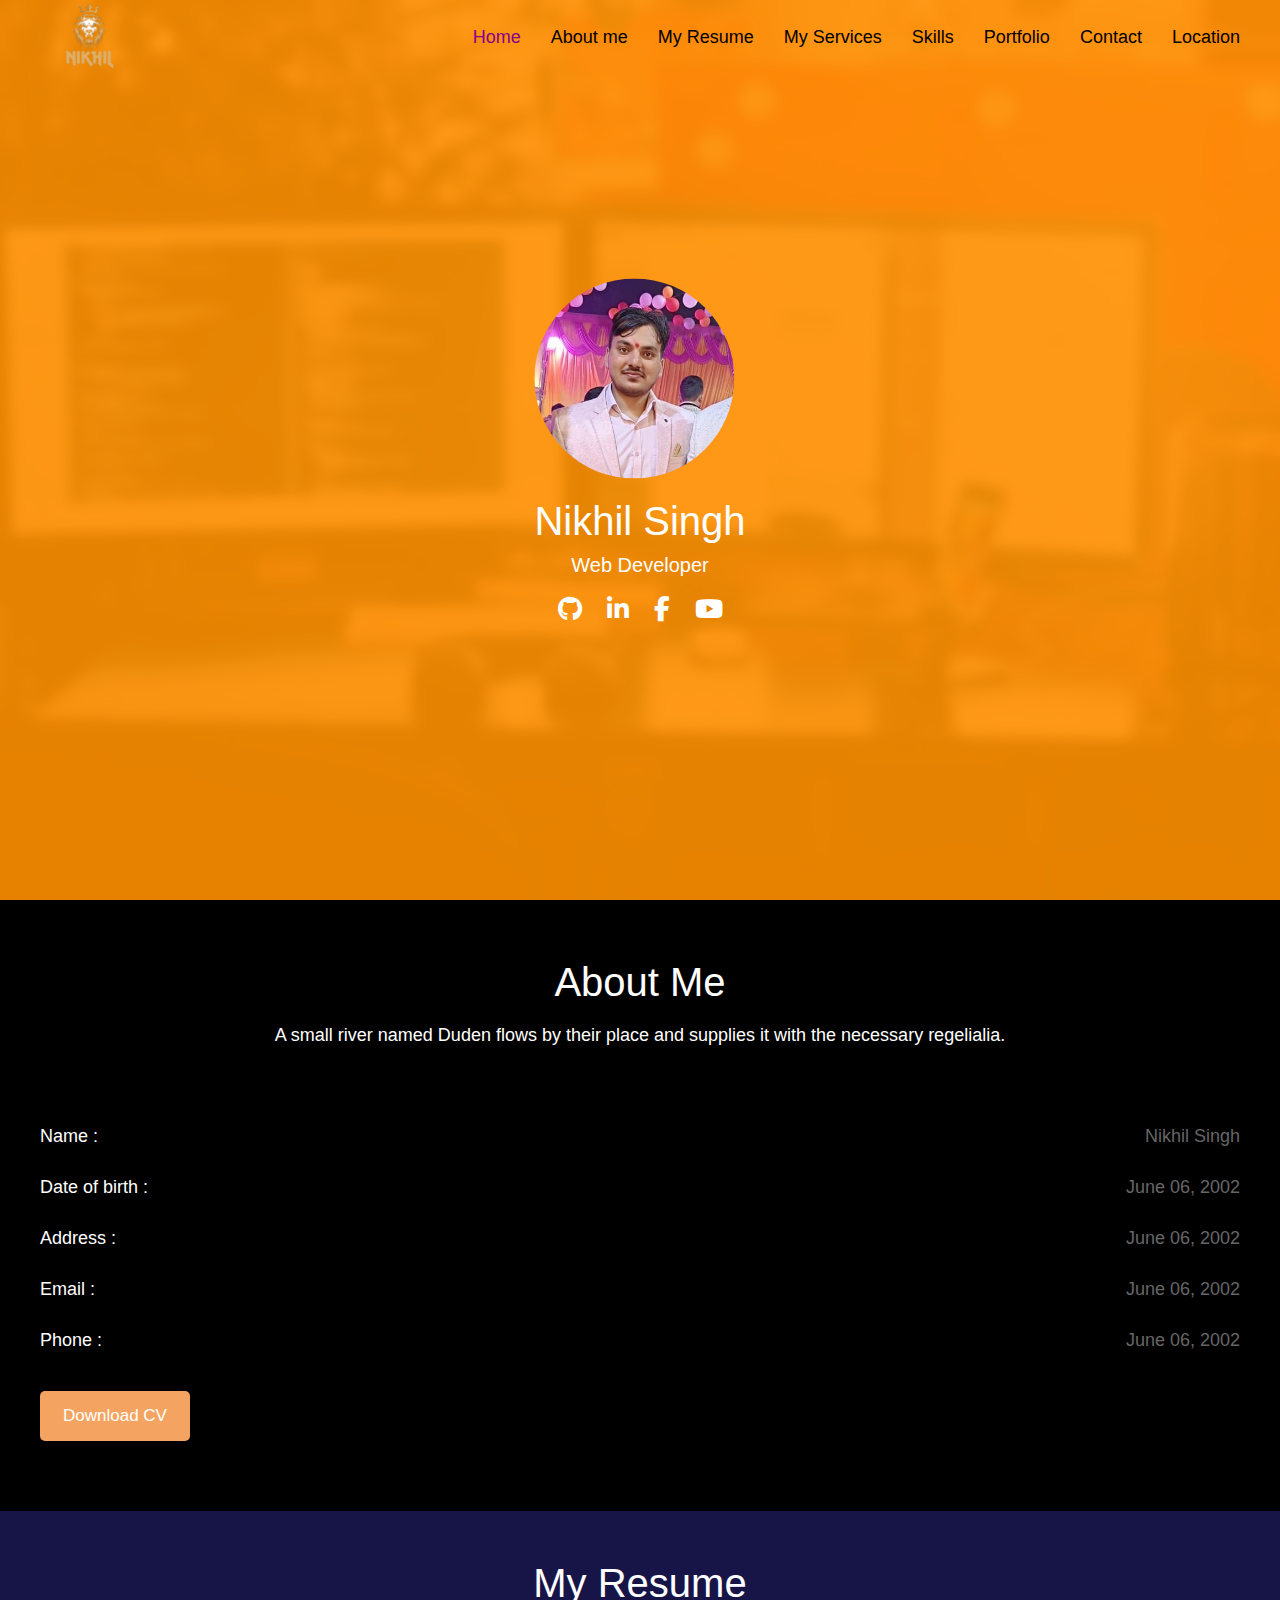
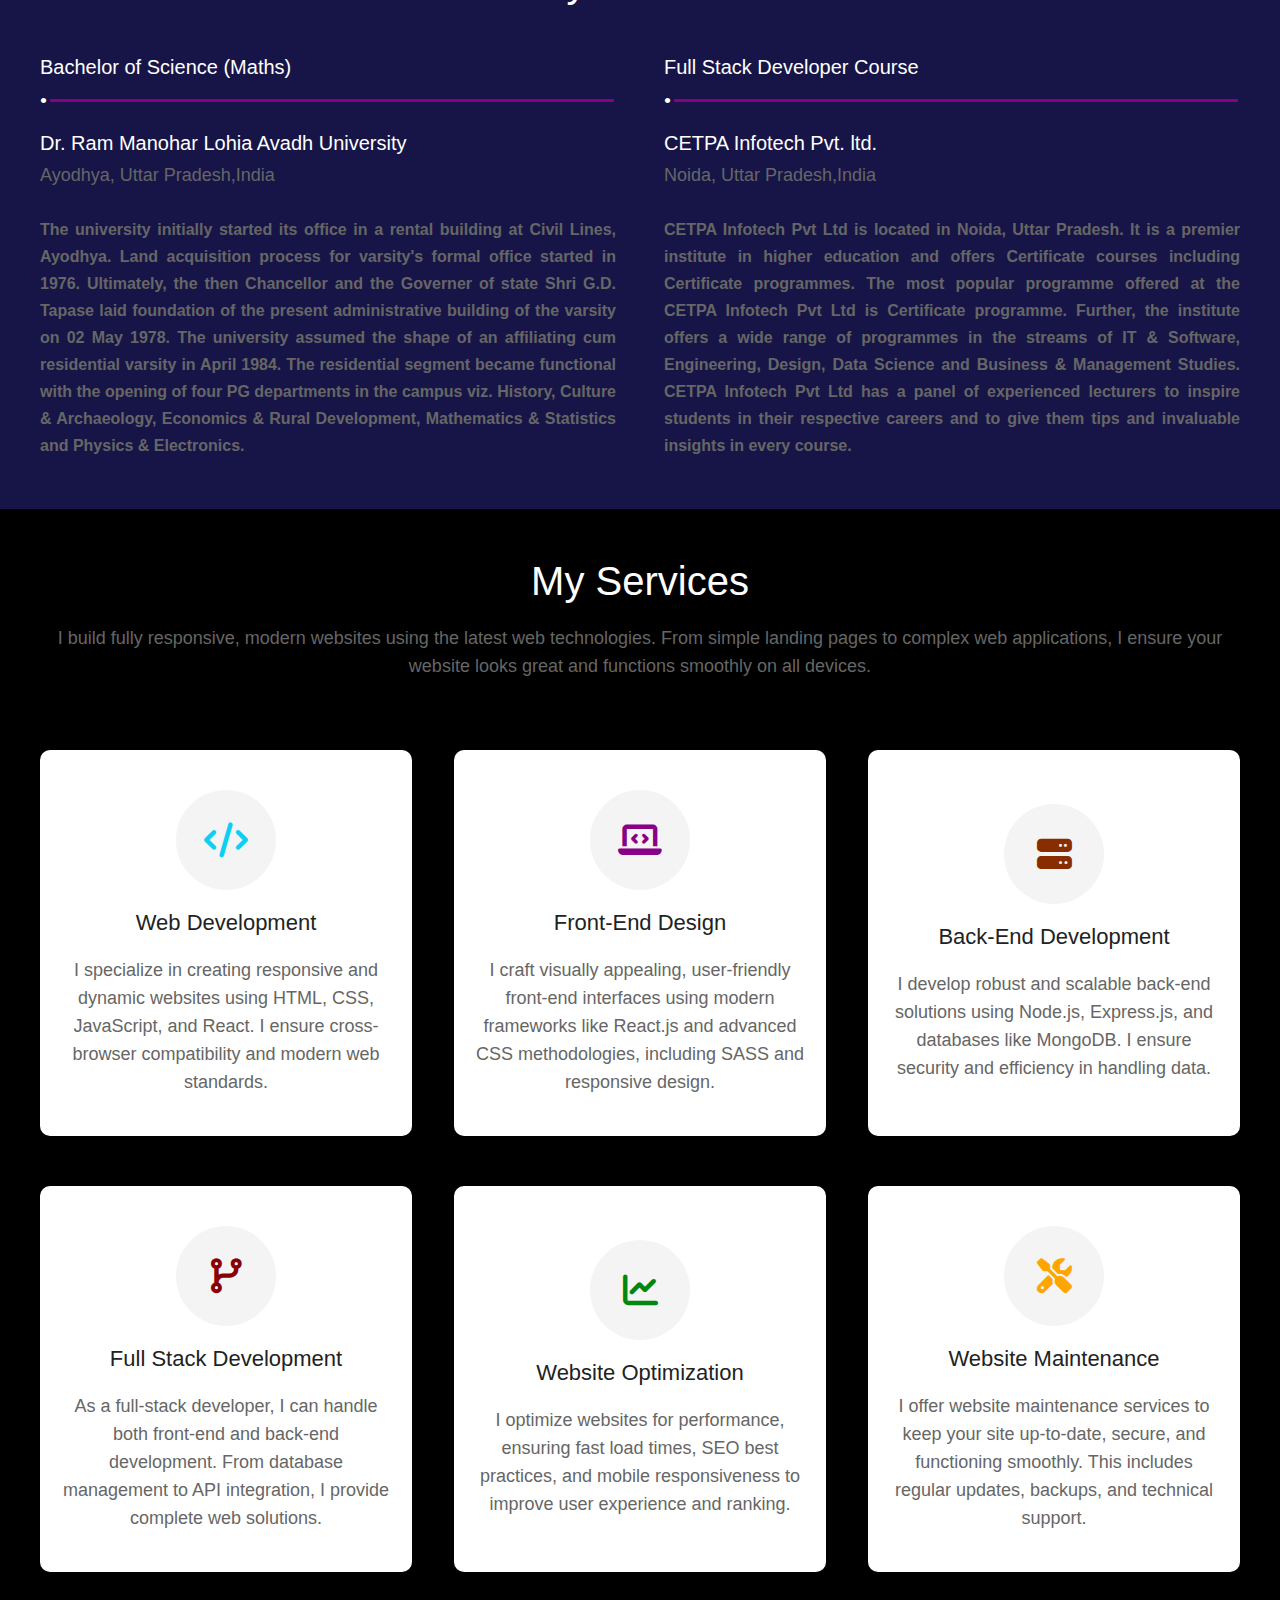
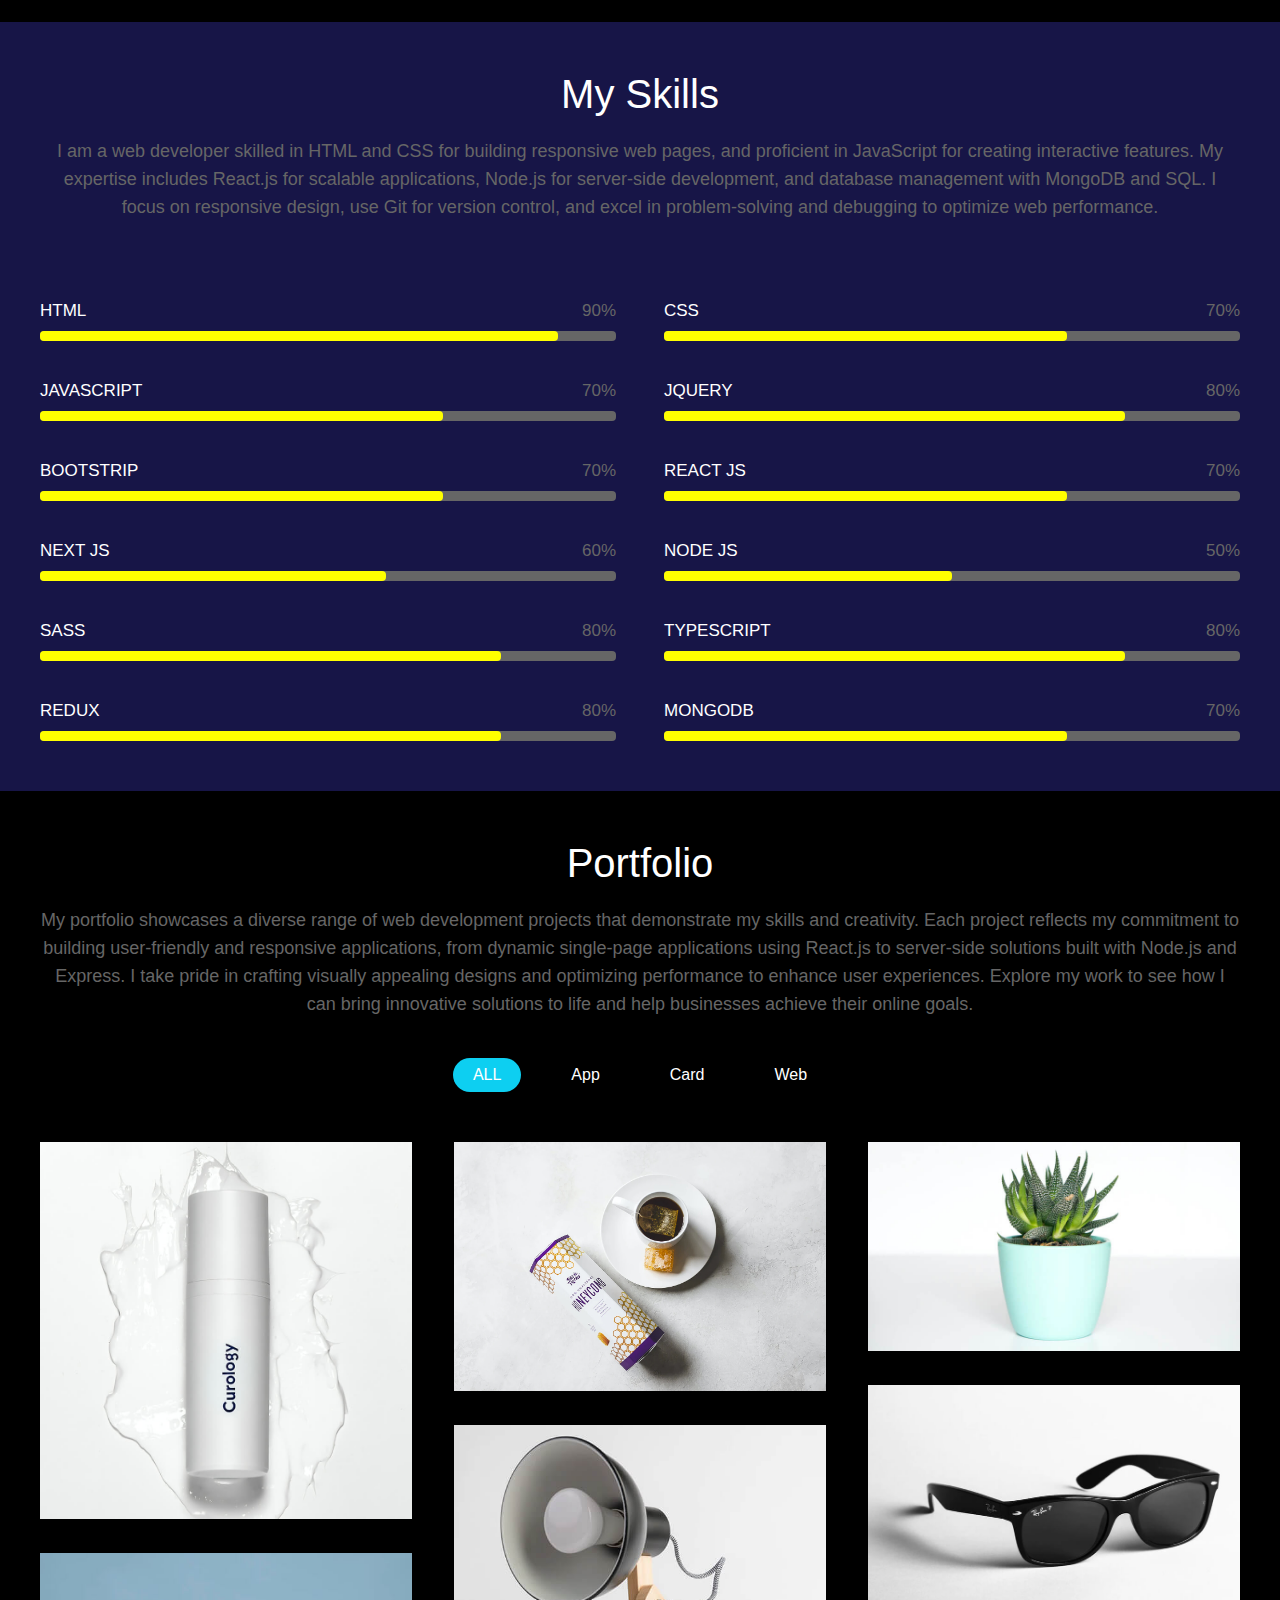
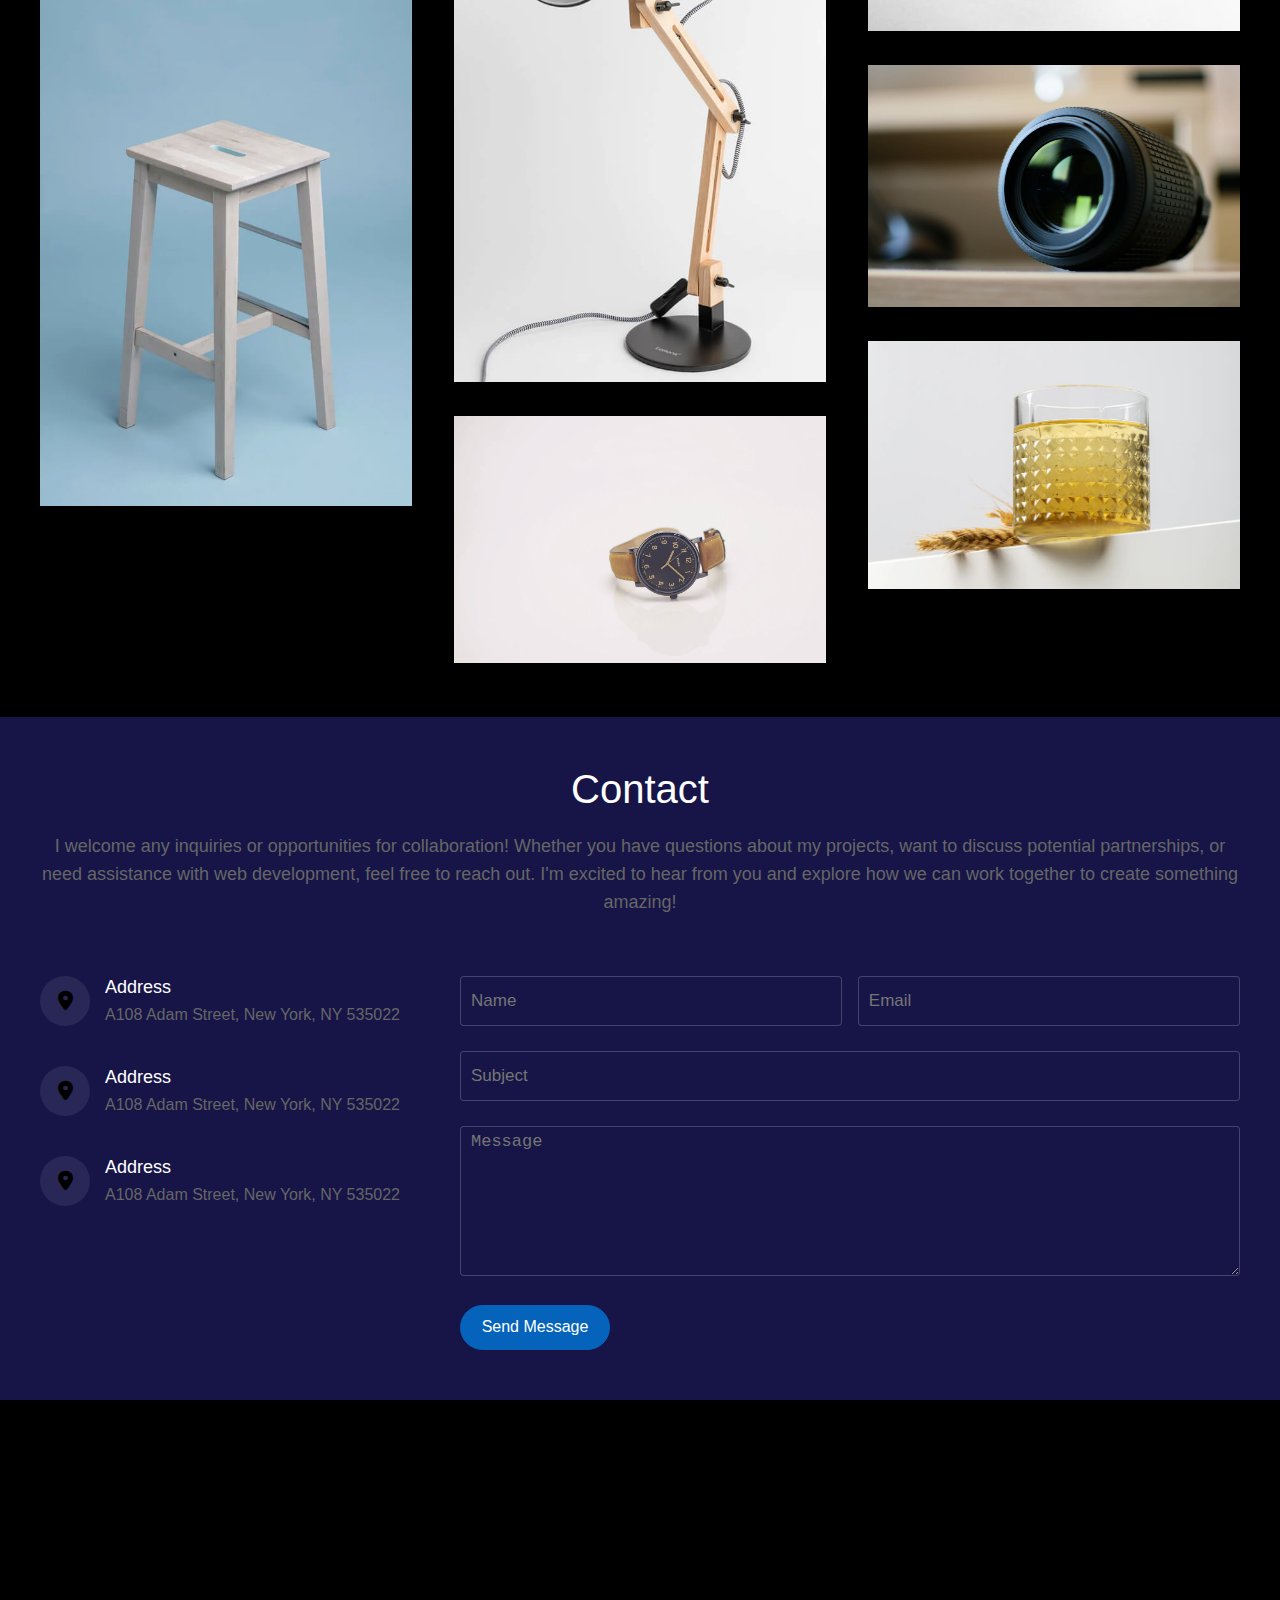
==== index.html @ b700ca1a "update" ====
<!DOCTYPE html>
<html lang="en">
  <head>
    <meta charset="UTF-8" />
    <meta name="viewport" content="width=device-width, initial-scale=1.0" />
    <title>Document</title>
    <link href="css/style.css" rel="stylesheet" />
    <link
      href="https://cdnjs.cloudflare.com/ajax/libs/font-awesome/6.6.0/css/all.min.css"
      rel="stylesheet"
    />
    <script src="https://cdnjs.cloudflare.com/ajax/libs/jquery/3.7.1/jquery.min.js"></script>
    <script src="js/index.js"></script>
  </head>
  <body>
    <div class="header" id="Home">
      <div class="overlay"></div>
      <div class="wrapper">
        <div class="logo">
          <img src="img/nikhil-logo-removebg-preview.png" alt="Logo" />
        </div>
        <div class="navbar">
          <ul>
            <li><a href="#Home">Home</a></li>
            <li><a href="#About me">About me</a></li>
            <li><a href="#My Resume">My Resume</a></li>
            <li><a href="#My Services">My Services</a></li>
            <li><a href="#Skills">Skills</a></li>
            <li><a href="#Portfolio">Portfolio</a></li>
            <li><a href="#Contact">Contact</a></li>
            <li><a href="#Location">Location</a></li>
          </ul>
        </div>
      </div>
      <div class="sidebar" id="sidebar">
        <span>
          <img src="img/nikhil-logo-removebg-preview.png" alt="Image Logo" />
        </span>
        <ul>
          <li><a href="#Home">Home</a></li>
          <li><a href="#About me">About me</a></li>
          <li><a href="#My Resume">My Resume</a></li>
          <li><a href="#My Services">My Services</a></li>
          <li><a href="#Skills">Skills</a></li>
          <li><a href="#Portfolio">Portfolio</a></li>
          <li><a href="#Contact">Contact</a></li>
          <li><a href="#Location">Location</a></li>
        </ul>
      </div>
      <div class="sideOpen" onclick="handleSide()" id="sideOpen">
        <span></span>
        <span></span>
        <span></span>
      </div>
      <div class="sideClose" id="sideClose" onclick="handleSideClose()">X</div>
      <div class="profile">
        <span>
          <img src="img/nikhil image.jpg" alt="Profile Image" />
        </span>
        <div class="profile-text">
          <h2>Nikhil Singh</h2>
          <h3>Web Developer</h3>
          <div class="profile-icon">
            <a href="https://github.com/">
              <i class="fa-brands fa-github"></i
            ></a>
            <a
              href="https://www.linkedin.com/feed/?trk=seo-authwall-base_sign-in-submit"
            >
              <i class="fa-brands fa-linkedin-in"></i
            ></a>
            <a href="https://www.facebook.com/"
              ><i class="fa-brands fa-facebook-f"></i
            ></a>
            <a href="https://www.youtube.com/"
              ><i class="fa-brands fa-youtube"></i
            ></a>
          </div>
        </div>
      </div>
    </div>
    <div class="About" id="About me">
      <div class="aboutHeader">
        <h2>About Me</h2>
        <p>
          A small river named Duden flows by their place and supplies it with
          the necessary regelialia.
        </p>
      </div>
      <div class="aboutDetail">
        <div class="data">
          <h2>Name :</h2>
          <h3>Nikhil Singh</h3>
        </div>
        <div class="data">
          <h2>Date of birth :</h2>
          <h3>June 06, 2002</h3>
        </div>
        <div class="data">
          <h2>Address :</h2>
          <h3>June 06, 2002</h3>
        </div>
        <div class="data">
          <h2>Email :</h2>
          <h3>June 06, 2002</h3>
        </div>
        <div class="data">
          <h2>Phone :</h2>
          <h3>June 06, 2002</h3>
        </div>
        <div class="button">
          <a
            href="file:///C:/Users/Dell/Downloads/Nikhil-singh.docx.pdf"
            target="_blank"
            >Download CV</a
          >
        </div>
      </div>
    </div>
    <div class="resume" id="My Resume">
      <div class="wrapper">
        <div class="resume-header">
          <h2>My Resume</h2>
        </div>
        <div class="resume-detail">
          <div class="data">
            <h2>Bachelor of Science (Maths)</h2>
            <i></i>
            <h3>Dr. Ram Manohar Lohia Avadh University</h3>
            <h4>Ayodhya, Uttar Pradesh,India</h4>
            <p>
              The university initially started its office in a rental building
              at Civil Lines, Ayodhya. Land acquisition process for varsity's
              formal office started in 1976. Ultimately, the then Chancellor and
              the Governer of state Shri G.D. Tapase laid foundation of the
              present administrative building of the varsity on 02 May 1978. The
              university assumed the shape of an affiliating cum residential
              varsity in April 1984. The residential segment became functional
              with the opening of four PG departments in the campus viz.
              History, Culture & Archaeology, Economics & Rural Development,
              Mathematics & Statistics and Physics & Electronics.
            </p>
          </div>
          <div class="data">
            <h2>Full Stack Developer Course</h2>
            <i></i>
            <h3>CETPA Infotech Pvt. ltd.</h3>
            <h4>Noida, Uttar Pradesh,India</h4>
            <p>
              CETPA Infotech Pvt Ltd is located in Noida, Uttar Pradesh. It is a
              premier institute in higher education and offers Certificate
              courses including Certificate programmes. The most popular
              programme offered at the CETPA Infotech Pvt Ltd is Certificate
              programme. Further, the institute offers a wide range of
              programmes in the streams of IT & Software, Engineering, Design,
              Data Science and Business & Management Studies. CETPA Infotech Pvt
              Ltd has a panel of experienced lecturers to inspire students in
              their respective careers and to give them tips and invaluable
              insights in every course.
            </p>
          </div>
        </div>
      </div>
    </div>
    <div class="services" id="My Services">
      <div class="wrapper">
        <div class="services-header">
          <h2>My Services</h2>
          <p>
            I build fully responsive, modern websites using the latest web
            technologies. From simple landing pages to complex web applications,
            I ensure your website looks great and functions smoothly on all
            devices.
          </p>
        </div>
        <div class="service-container">
          <div class="service-item">
            <i class="fa-solid fa-code"></i>
            <h3>Web Development</h3>
            <p>
              I specialize in creating responsive and dynamic websites using
              HTML, CSS, JavaScript, and React. I ensure cross-browser
              compatibility and modern web standards.
            </p>
          </div>
          <div class="service-item">
            <i class="fa-solid fa-laptop-code"></i>
            <h3>Front-End Design</h3>
            <p>
              I craft visually appealing, user-friendly front-end interfaces
              using modern frameworks like React.js and advanced CSS
              methodologies, including SASS and responsive design.
            </p>
          </div>
          <div class="service-item">
            <i class="fa-solid fa-server"></i>
            <h3>Back-End Development</h3>
            <p>
              I develop robust and scalable back-end solutions using Node.js,
              Express.js, and databases like MongoDB. I ensure security and
              efficiency in handling data.
            </p>
          </div>
          <div class="service-item">
            <i class="fa-solid fa-code-branch"></i>
            <h3>Full Stack Development</h3>
            <p>
              As a full-stack developer, I can handle both front-end and
              back-end development. From database management to API integration,
              I provide complete web solutions.
            </p>
          </div>
          <div class="service-item">
            <i class="fa-solid fa-chart-line"></i>
            <h3>Website Optimization</h3>
            <p>
              I optimize websites for performance, ensuring fast load times, SEO
              best practices, and mobile responsiveness to improve user
              experience and ranking.
            </p>
          </div>
          <div class="service-item">
            <i class="fa-solid fa-tools"></i>
            <h3>Website Maintenance</h3>
            <p>
              I offer website maintenance services to keep your site up-to-date,
              secure, and functioning smoothly. This includes regular updates,
              backups, and technical support.
            </p>
          </div>
        </div>
      </div>
    </div>
    <div class="skill" id="Skills">
      <div class="wrapper">
        <div class="skill-header">
          <h2>My Skills</h2>
          <p>
            I am a web developer skilled in HTML and CSS for building responsive
            web pages, and proficient in JavaScript for creating interactive
            features. My expertise includes React.js for scalable applications,
            Node.js for server-side development, and database management with
            MongoDB and SQL. I focus on responsive design, use Git for version
            control, and excel in problem-solving and debugging to optimize web
            performance.
          </p>
        </div>
        <div class="skill-detail">
          <div class="data">
            <div class="content">
              <h2>HTML</h2>
              <h3>90%</h3>
            </div>
            <div class="range">
              <span></span>
            </div>
          </div>
          <div class="data">
            <div class="content">
              <h2>CSS</h2>
              <h3>70%</h3>
            </div>
            <div class="range">
              <span></span>
            </div>
          </div>
          <div class="data">
            <div class="content">
              <h2>JAVASCRIPT</h2>
              <h3>70%</h3>
            </div>
            <div class="range">
              <span></span>
            </div>
          </div>
          <div class="data">
            <div class="content">
              <h2>JQUERY</h2>
              <h3>80%</h3>
            </div>
            <div class="range">
              <span></span>
            </div>
          </div>
          <div class="data">
            <div class="content">
              <h2>BOOTSTRIP</h2>
              <h3>70%</h3>
            </div>
            <div class="range">
              <span></span>
            </div>
          </div>
          <div class="data">
            <div class="content">
              <h2>REACT JS</h2>
              <h3>70%</h3>
            </div>
            <div class="range">
              <span></span>
            </div>
          </div>
          <div class="data">
            <div class="content">
              <h2>NEXT JS</h2>
              <h3>60%</h3>
            </div>
            <div class="range">
              <span></span>
            </div>
          </div>
          <div class="data">
            <div class="content">
              <h2>NODE JS</h2>
              <h3>50%</h3>
            </div>
            <div class="range">
              <span></span>
            </div>
          </div>
          <div class="data">
            <div class="content">
              <h2>SASS</h2>
              <h3>80%</h3>
            </div>
            <div class="range">
              <span></span>
            </div>
          </div>
          <div class="data">
            <div class="content">
              <h2>TYPESCRIPT</h2>
              <h3>80%</h3>
            </div>
            <div class="range">
              <span></span>
            </div>
          </div>
          <div class="data">
            <div class="content">
              <h2>REDUX</h2>
              <h3>80%</h3>
            </div>
            <div class="range">
              <span></span>
            </div>
          </div>
          <div class="data">
            <div class="content">
              <h2>MONGODB</h2>
              <h3>70%</h3>
            </div>
            <div class="range">
              <span></span>
            </div>
          </div>
        </div>
      </div>
    </div>
    <div class="portfolio" id="Portfolio">
      <div class="wrapper">
        <div class="portfolio-header">
          <h2>Portfolio</h2>
          <p>
            My portfolio showcases a diverse range of web development projects
            that demonstrate my skills and creativity. Each project reflects my
            commitment to building user-friendly and responsive applications,
            from dynamic single-page applications using React.js to server-side
            solutions built with Node.js and Express. I take pride in crafting
            visually appealing designs and optimizing performance to enhance
            user experiences. Explore my work to see how I can bring innovative
            solutions to life and help businesses achieve their online goals.
          </p>
        </div>
        <div class="portfolio-nav">
          <ul>
            <li><a href="#All">ALL</a></li>
            <li><a href="#App">App</a></li>
            <li><a href="#Card">Card</a></li>
            <li><a href="#Web">Web</a></li>
          </ul>
        </div>
        <div class="section-box" id="All">
          <div class="imagebox">
            <div class="imageSection">
              <span>
                <img src="img/masonry-portfolio-1.jpg" alt="portfolio Image" />
                <div class="text">
                  <h2>Branding 2</h2>
                  <h3>Lorem ipsum, dolor sit</h3>
                </div>
              </span>
              <span>
                <img src="img/masonry-portfolio-6.jpg" alt="portfolio Image" />
                <div class="text">
                  <h2>Branding 2</h2>
                  <h3>Lorem ipsum, dolor sit</h3>
                </div>
              </span>
            </div>
            <div class="imageSection">
              <span>
                <img src="img/masonry-portfolio-2.jpg" alt="portfolio Image" />
                <div class="text">
                  <h2>Branding 2</h2>
                  <h3>Lorem ipsum, dolor sit</h3>
                </div>
              </span>
              <span>
                <img src="img/masonry-portfolio-5.jpg" alt="portfolio Image" />
                <div class="text">
                  <h2>Branding 2</h2>
                  <h3>Lorem ipsum, dolor sit</h3>
                </div>
              </span>
              <span>
                <img src="img/masonry-portfolio-9.jpg" alt="portfolio Image" />
                <div class="text">
                  <h2>Branding 2</h2>
                  <h3>Lorem ipsum, dolor sit</h3>
                </div>
              </span>
            </div>
            <div class="imageSection">
              <span>
                <img src="img/masonry-portfolio-3.jpg" alt="portfolio Image" />
                <div class="text">
                  <h2>Branding 2</h2>
                  <h3>Lorem ipsum, dolor sit</h3>
                </div>
              </span>
              <span>
                <img src="img/masonry-portfolio-4.jpg" alt="portfolio Image" />
                <div class="text">
                  <h2>Branding 2</h2>
                  <h3>Lorem ipsum, dolor sit</h3>
                </div>
              </span>
              <span>
                <img src="img/masonry-portfolio-7.jpg" alt="portfolio Image" />
                <div class="text">
                  <h2>Branding 2</h2>
                  <h3>Lorem ipsum, dolor sit</h3>
                </div>
              </span>
              <span>
                <img src="img/masonry-portfolio-8.jpg" alt="portfolio Image" />
                <div class="text">
                  <h2>Branding 2</h2>
                  <h3>Lorem ipsum, dolor sit</h3>
                </div>
              </span>
            </div>
          </div>
        </div>
        <div class="section-box" id="All">
          <div class="imagebox">
            <div class="imageSection">
              <span>
                <img src="img/masonry-portfolio-1.jpg" alt="portfolio Image" />
                <div class="text">
                  <h2>Branding 2</h2>
                  <h3>Lorem ipsum, dolor sit</h3>
                </div>
              </span>
              <span>
                <img src="img/masonry-portfolio-6.jpg" alt="portfolio Image" />
                <div class="text">
                  <h2>Branding 2</h2>
                  <h3>Lorem ipsum, dolor sit</h3>
                </div>
              </span>
            </div>
            <div class="imageSection">
              <span>
                <img src="img/masonry-portfolio-2.jpg" alt="portfolio Image" />
                <div class="text">
                  <h2>Branding 2</h2>
                  <h3>Lorem ipsum, dolor sit</h3>
                </div>
              </span>
              <span>
                <img src="img/masonry-portfolio-5.jpg" alt="portfolio Image" />
                <div class="text">
                  <h2>Branding 2</h2>
                  <h3>Lorem ipsum, dolor sit</h3>
                </div>
              </span>
              <span>
                <img src="img/masonry-portfolio-9.jpg" alt="portfolio Image" />
                <div class="text">
                  <h2>Branding 2</h2>
                  <h3>Lorem ipsum, dolor sit</h3>
                </div>
              </span>
            </div>
            <div class="imageSection">
              <span>
                <img src="img/masonry-portfolio-3.jpg" alt="portfolio Image" />
                <div class="text">
                  <h2>Branding 2</h2>
                  <h3>Lorem ipsum, dolor sit</h3>
                </div>
              </span>
              <span>
                <img src="img/masonry-portfolio-4.jpg" alt="portfolio Image" />
                <div class="text">
                  <h2>Branding 2</h2>
                  <h3>Lorem ipsum, dolor sit</h3>
                </div>
              </span>
              <span>
                <img src="img/masonry-portfolio-7.jpg" alt="portfolio Image" />
                <div class="text">
                  <h2>Branding 2</h2>
                  <h3>Lorem ipsum, dolor sit</h3>
                </div>
              </span>
              <span>
                <img src="img/masonry-portfolio-8.jpg" alt="portfolio Image" />
                <div class="text">
                  <h2>Branding 2</h2>
                  <h3>Lorem ipsum, dolor sit</h3>
                </div>
              </span>
            </div>
          </div>
        </div>
        <div class="section-box" id="All">
          <div class="imagebox">
            <div class="imageSection">
              <span>
                <img src="img/masonry-portfolio-1.jpg" alt="portfolio Image" />
                <div class="text">
                  <h2>Branding 2</h2>
                  <h3>Lorem ipsum, dolor sit</h3>
                </div>
              </span>
              <span>
                <img src="img/masonry-portfolio-6.jpg" alt="portfolio Image" />
                <div class="text">
                  <h2>Branding 2</h2>
                  <h3>Lorem ipsum, dolor sit</h3>
                </div>
              </span>
            </div>
            <div class="imageSection">
              <span>
                <img src="img/masonry-portfolio-2.jpg" alt="portfolio Image" />
                <div class="text">
                  <h2>Branding 2</h2>
                  <h3>Lorem ipsum, dolor sit</h3>
                </div>
              </span>
              <span>
                <img src="img/masonry-portfolio-5.jpg" alt="portfolio Image" />
                <div class="text">
                  <h2>Branding 2</h2>
                  <h3>Lorem ipsum, dolor sit</h3>
                </div>
              </span>
              <span>
                <img src="img/masonry-portfolio-9.jpg" alt="portfolio Image" />
                <div class="text">
                  <h2>Branding 2</h2>
                  <h3>Lorem ipsum, dolor sit</h3>
                </div>
              </span>
            </div>
            <div class="imageSection">
              <span>
                <img src="img/masonry-portfolio-3.jpg" alt="portfolio Image" />
                <div class="text">
                  <h2>Branding 2</h2>
                  <h3>Lorem ipsum, dolor sit</h3>
                </div>
              </span>
              <span>
                <img src="img/masonry-portfolio-4.jpg" alt="portfolio Image" />
                <div class="text">
                  <h2>Branding 2</h2>
                  <h3>Lorem ipsum, dolor sit</h3>
                </div>
              </span>
              <span>
                <img src="img/masonry-portfolio-7.jpg" alt="portfolio Image" />
                <div class="text">
                  <h2>Branding 2</h2>
                  <h3>Lorem ipsum, dolor sit</h3>
                </div>
              </span>
              <span>
                <img src="img/masonry-portfolio-8.jpg" alt="portfolio Image" />
                <div class="text">
                  <h2>Branding 2</h2>
                  <h3>Lorem ipsum, dolor sit</h3>
                </div>
              </span>
            </div>
          </div>
        </div>
        <div class="section-box" id="App">
          <div class="imagebox">
            <div class="imageSection">
              <span>
                <img
                  src="img/masonry-portfolio-1 (1).jpg"
                  alt="portfolio Image"
                />
                <div class="text">
                  <h2>Branding 2</h2>
                  <h3>Lorem ipsum, dolor sit</h3>
                </div>
              </span>
            </div>
            <div class="imageSection">
              <span>
                <img
                  src="img/masonry-portfolio-4 (1).jpg"
                  alt="portfolio Image"
                />
                <div class="text">
                  <h2>Branding 2</h2>
                  <h3>Lorem ipsum, dolor sit</h3>
                </div>
              </span>
            </div>
            <div class="imageSection">
              <span>
                <img
                  src="img/masonry-portfolio-7 (1).jpg"
                  alt="portfolio Image"
                />
                <div class="text">
                  <h2>Branding 2</h2>
                  <h3>Lorem ipsum, dolor sit</h3>
                </div>
              </span>
            </div>
          </div>
        </div>
        <div class="section-box" id="Card">
          <div class="imagebox">
            <div class="imageSection">
              <span>
                <img src="img/card-1.jpg" alt="portfolio Image" />
                <div class="text">
                  <h2>Branding 2</h2>
                  <h3>Lorem ipsum, dolor sit</h3>
                </div>
              </span>
            </div>
            <div class="imageSection">
              <span>
                <img src="img/card-2.jpg" alt="portfolio Image" />
                <div class="text">
                  <h2>Branding 2</h2>
                  <h3>Lorem ipsum, dolor sit</h3>
                </div>
              </span>
            </div>
            <div class="imageSection">
              <span>
                <img src="img/card-3.jpg" alt="portfolio Image" />
                <div class="text">
                  <h2>Branding 2</h2>
                  <h3>Lorem ipsum, dolor sit</h3>
                </div>
              </span>
            </div>
          </div>
        </div>
        <div class="section-box" id="Web">
          <div class="imagebox">
            <div class="imageSection">
              <span>
                <img src="img/web-1.jpg" alt="portfolio Image" />
                <div class="text">
                  <h2>Branding 2</h2>
                  <h3>Lorem ipsum, dolor sit</h3>
                </div>
              </span>
            </div>
            <div class="imageSection">
              <span>
                <img src="img/web-2.jpg" alt="portfolio Image" />
                <div class="text">
                  <h2>Branding 2</h2>
                  <h3>Lorem ipsum, dolor sit</h3>
                </div>
              </span>
            </div>
            <div class="imageSection">
              <span>
                <img src="img/web-3.jpg" alt="portfolio Image" />
                <div class="text">
                  <h2>Branding 2</h2>
                  <h3>Lorem ipsum, dolor sit</h3>
                </div>
              </span>
            </div>
          </div>
        </div>
      </div>
    </div>
    <div class="contact" id="Contact">
      <div class="wrapper">
        <div class="contact-header">
          <h2>Contact</h2>
          <p>
            I welcome any inquiries or opportunities for collaboration! Whether
            you have questions about my projects, want to discuss potential
            partnerships, or need assistance with web development, feel free to
            reach out. I'm excited to hear from you and explore how we can work
            together to create something amazing!
          </p>
        </div>
        <div class="contact-detail">
          <div class="contact-address">
            <div class="contact-data">
              <i class="fa-solid fa-location-dot"></i>
              <h2>
                Address <br />
                <span>A108 Adam Street, New York, NY 535022</span>
              </h2>
            </div>
            <div class="contact-data">
              <i class="fa-solid fa-location-dot"></i>
              <h2>
                Address <br />
                <span>A108 Adam Street, New York, NY 535022</span>
              </h2>
            </div>
            <div class="contact-data">
              <i class="fa-solid fa-location-dot"></i>
              <h2>
                Address <br />
                <span>A108 Adam Street, New York, NY 535022</span>
              </h2>
            </div>
          </div>
          <div class="formbox">
            <form>
              <div class="formbar">
                <div class="data">
                  <input type="text" placeholder="Name" id="demo" />
                  <span id="error"></span>
                </div>
                <div class="data">
                  <input type="email" placeholder="Email" id="demo1" />
                  <span id="error1"></span>
                </div>
              </div>
              <div class="formData">
                <input type="text" placeholder="Subject" id="demo2" />
                <span id="error2"></span>
              </div>
              <div class="formData">
                <textarea id="demo3" placeholder="Message"></textarea>
                <span id="error3"></span>
              </div>
              <button>Send Message</button>
            </form>
          </div>
        </div>
      </div>
    </div>
    <div class="location" id="Location">
      <div class="wrapper">
        <iframe
          src="https://www.google.com/maps/embed?pb=!1m18!1m12!1m3!1d56071.35728859291!2d77.24754737421426!3d28.55595162235514!2m3!1f0!2f0!3f0!3m2!1i1024!2i768!4f13.1!3m3!1m2!1s0x390ce389d6292b91%3A0xf14650156ee02f4d!2sNew%20Delhi%2C%20Delhi%20110025!5e0!3m2!1sen!2sin!4v1727439491285!5m2!1sen!2sin"
          width="100%"
          height="600"
          style="border: 0"
          allowfullscreen=""
          loading="lazy"
          referrerpolicy="no-referrer-when-downgrade"
        ></iframe>
      </div>
    </div>
  </body>
</html>
---- css/style.css ----
* {
  margin: 0;
  padding: 0;
  box-sizing: border-box;
}

html {
  scroll-behavior: smooth;
}

body {
  font-family: sans-serif;
  scroll-behavior: smooth;
}

.header {
  display: block;
  background-image: url(../img/cover_bg_3.jpg);
  height: 100vh;
  background-position: 100%;
  background-repeat: no-repeat;
  background-size: cover;
  position: relative;
}

.overlay {
  position: absolute;
  background: rgba(255, 144, 0, 0.9);
  top: 0;
  left: 0;
  right: 0;
  width: 100%;
  height: 100%;
}

.header .wrapper {
  width: 1200px;
  margin: auto;
  display: flex;
  justify-content: space-between;
  align-items: center;
  position: relative;
  z-index: 9;
}

.header .wrapper .logo {
  display: block;
}

.header .wrapper .logo img {
  width: 100px;
  height: 70px;
  object-fit: contain;
}

.header .wrapper .navbar {
  display: block;
}

.header .wrapper .navbar ul {
  display: flex;
  list-style: none;
  margin: 0;
  padding: 0;
  gap: 30px;
}

.header .wrapper .navbar ul li {
  padding: 15px 0px;
}

.header .wrapper .navbar ul li.active a {
  color: #808;
}

.header .wrapper .navbar ul li a {
  text-decoration: none;
  font-size: 18px;
  color: #000;
  font-weight: 500;
}

.header .sidebar {
  position: fixed;
  top: 0;
  left: 0;
  width: 0px;
  background: #1d809f;
  height: 100%;
  z-index: 2;
  overflow-y: scroll;
  transition: 0.6s;
  box-shadow: 0 0 10px #dbdade;
  backdrop-filter: saturate(200%) blur(6px);
}

.header .sidebar span {
  width: 150px;
  height: 100px;
  display: block;
  margin: auto;
}

.header .sidebar span img {
  width: 100%;
  height: 100%;
  object-fit: contain;
}

.header .sidebar ul {
  display: block;
  list-style: none;
  margin: 20px 0px;
  padding: 0;
}

.header .sidebar ul li {
  padding: 20px 20px;
  border-bottom: solid 2px #fff;
}

.header .sidebar ul li.active a {
  color: #808;
}

.header .sidebar ul li a {
  text-decoration: none;
  font-size: 18px;
  color: #fff;
  font-weight: 500;
}

.header .sideOpen {
  position: fixed;
  display: block;
  flex-direction: column;
  top: 20px;
  z-index: 1;
  left: 20px;
  width: 25px;
}

.header .sideOpen span {
  height: 3px;
  background: #fff;
  width: 100%;
  margin: 3px 0px;
}

.header .sideClose {
  display: none;
  position: fixed;
  right: 20px;
  color: #fff;
  top: 20px;
  font-size: 25px;
}

.header .profile {
  position: absolute;
  top: 50%;
  left: 50%;
  transform: translate(-50%, -50%);
}

.profile span {
  width: 200px;
  height: 200px;
  display: block;
}

.profile span img {
  width: 100%;
  height: 100%;
  object-fit: cover;
  border-radius: 50%;
}

.header .profile-text {
  margin-top: 20px;
  text-align: center;
  display: block;
}

.header .profile-text h2 {
  font-size: 40px;
  color: #fff;
  font-weight: 500;
}

.header .profile-text h3 {
  font-size: 20px;
  color: #fff;
  font-weight: 500;
  margin-top: 10px;
}

.header .profile-text .profile-icon {
  display: flex;
  gap: 25px;
  align-items: center;
  justify-content: center;
  margin-top: 20px;
}

.header .profile-text .profile-icon i {
  font-size: 25px;
  color: #fff;
}

.About {
  background: #000000;
  padding: 60px 0px;
}

.About .aboutHeader {
  width: 1200px;
  margin: auto;
  text-align: center;
}

.About .aboutHeader h2 {
  font-size: 40px;
  color: #fff;
  font-weight: 500;
}

.About .aboutHeader p {
  font-size: 18px;
  color: #fff;
  font-weight: 500;
  margin-top: 20px;
}

.About .aboutDetail {
  width: 1200px;
  margin: 10px auto;
  padding-top: 40px;
}

.About .aboutDetail .data {
  display: flex;
  margin-top: 30px;
  justify-content: space-between;
}

.About .aboutDetail .data h2 {
  font-size: 18px;
  color: #fff;
  font-weight: 500;
}

.About .aboutDetail .data h3 {
  font-size: 18px;
  color: #666;
  font-weight: 500;
}
.About .aboutDetail .button {
  display: block;
  margin-top: 40px;
}

.About .aboutDetail .button a {
  display: flex;
  justify-content: center;
  align-items: center;
  border-radius: 5px;
  width: 150px;
  background: sandybrown;
  text-decoration: none;
  font-size: 17px;
  color: #fff;
  font-weight: 500;
  height: 50px;
}

.resume {
  display: block;
  padding: 50px 0px;
  background: #171547;
}

.resume .wrapper {
  width: 1200px;
  margin: auto;
}

.resume .wrapper .resume-header {
  display: block;
  text-align: center;
}

.resume .wrapper .resume-header h2 {
  font-size: 40px;
  color: #fff;
  font-weight: 500;
}

.resume .wrapper .resume-detail {
  display: flex;
  justify-content: space-between;
  margin-top: 50px;
}

.resume-detail .data {
  width: 48%;
  display: block;
}

.resume-detail .data h2 {
  font-size: 20px;
  color: #fff;
  font-weight: 500;
}

.resume-detail .data i {
  height: 3px;
  width: 98%;
  background: #808;
  display: block;
  margin: 20px 10px;
  position: relative;
}

.resume-detail .data i::before {
  content: "•";
  color: #fff;
  font-size: 1.2em;
  position: absolute;
  top: 50%;
  transform: translateY(-50%);
  left: -10px;
}

.resume-detail .data h3 {
  font-size: 20px;
  color: #fff;
  font-weight: 500;
  margin-top: 30px;
}

.resume-detail .data h4 {
  font-size: 18px;
  color: #666;
  font-weight: 500;
  margin-top: 10px;
}

.resume-detail .data p {
  font-size: 16px;
  color: #666;
  font-weight: 600;
  margin-top: 30px;
  text-align: justify;
  line-height: 27px;
}

.services {
  display: block;
  padding: 50px 0px;
  background: #000000;
}

.services .wrapper {
  width: 1200px;
  margin: auto;
}

.services .wrapper .services-header {
  display: block;
  text-align: center;
}

.services .wrapper .services-header h2 {
  font-size: 40px;
  color: #fff;
  font-weight: 500;
}

.services .wrapper .services-header p {
  font-size: 18px;
  color: #666;
  font-weight: 500;
  margin-top: 20px;
  line-height: 28px;
}

.services .service-container {
  display: flex;
  justify-content: space-between;
  flex-wrap: wrap;
  margin-top: 20px;
}

.service-container .service-item {
  width: 31%;
  display: flex;
  background: #fff;
  justify-content: center;
  flex-direction: column;
  align-items: center;
  margin-top: 50px;
  padding: 40px 20px;
  border-radius: 10px;
  transition: 0.6s;
}

.service-container .service-item:hover {
  box-shadow: 0 0px 10px #dbdade;
}

.service-container .service-item i {
  height: 100px;
  width: 100px;
  background: #f4f4f4;
  display: flex;
  justify-content: center;
  align-items: center;
  border-radius: 50%;
  font-size: 35px;
  color: #0dcff1;
  transition: 0.6s;
  font-weight: 600;
}

.service-container .service-item:nth-child(2) i {
  color: #808;
}

.service-container .service-item:nth-child(3) i {
  color: rgb(136, 45, 0);
}
.service-container .service-item:nth-child(4) i {
  color: rgb(136, 0, 0);
}
.service-container .service-item:nth-child(5) i {
  color: rgb(0, 136, 14);
}

.service-container .service-item:nth-child(6) i {
  color: orange;
}

.service-container .service-item h3 {
  font-size: 22px;
  color: #222;
  font-weight: 500;
  margin-top: 20px;
}

.service-container .service-item p {
  font-size: 18px;
  color: #666;
  font-weight: 500;
  margin-top: 20px;
  text-align: center;
  line-height: 28px;
}

.service-container .service-item:hover:first-child i {
  background: #0dcff1;
  color: #fff;
}

.service-container .service-item:hover:nth-child(2) i {
  background: #808;
  color: #fff;
}

.service-container .service-item:hover:nth-child(3) i {
  background: rgb(136, 45, 0);
  color: #fff;
}

.service-container .service-item:hover:nth-child(4) i {
  background: rgb(136, 0, 0);
  color: #fff;
}

.service-container .service-item:hover:nth-child(5) i {
  background: rgb(0, 136, 14);
  color: #fff;
}

.service-container .service-item:hover:nth-child(6) i {
  background: orange;
  color: #fff;
}

.skill {
  display: block;
  padding: 50px 0px;
  background: #171547;
}

.skill .wrapper {
  width: 1200px;
  margin: auto;
}

.skill .wrapper .skill-header {
  display: block;
  text-align: center;
}

.skill .wrapper .skill-header h2 {
  font-size: 40px;
  color: #fff;
  font-weight: 500;
}

.skill .wrapper .skill-header p {
  font-size: 18px;
  color: #666;
  font-weight: 500;
  margin-top: 20px;
  line-height: 28px;
}

.skill .wrapper .skill-detail {
  display: flex;
  flex-wrap: wrap;
  margin-top: 40px;
  justify-content: space-between;
}

.skill .wrapper .skill-detail .data {
  width: 48%;
  display: block;
}

.skill-detail .data .content {
  display: flex;
  justify-content: space-between;
  padding: 10px 0px;
  margin-top: 30px;
}

.skill-detail .data .content h2 {
  font-size: 17px;
  color: #fff;
  font-weight: 500;
}

.skill-detail .data .content h3 {
  font-size: 17px;
  color: #666;
  font-weight: 500;
}

.skill-detail .data .range {
  width: 100%;
  background: #666;
  height: 10px;
  border-radius: 4px;
  position: relative;
}
.skill-detail .data .range span {
  background: yellow;
  width: 90%;
  position: absolute;
  top: 0;
  height: 10px;
  border-radius: 4px;
}

.skill-detail .data:nth-child(2) .range span {
  width: 70%;
}
.skill-detail .data:nth-child(3) .range span {
  width: 70%;
}
.skill-detail .data:nth-child(4) .range span {
  width: 80%;
}
.skill-detail .data:nth-child(5) .range span {
  width: 70%;
}
.skill-detail .data:nth-child(6) .range span {
  width: 70%;
}
.skill-detail .data:nth-child(7) .range span {
  width: 60%;
}
.skill-detail .data:nth-child(8) .range span {
  width: 50%;
}
.skill-detail .data:nth-child(9) .range span {
  width: 80%;
}
.skill-detail .data:nth-child(10) .range span {
  width: 80%;
}
.skill-detail .data:nth-child(11) .range span {
  width: 80%;
}
.skill-detail .data:nth-child(12) .range span {
  width: 70%;
}

.portfolio {
  display: block;
  padding: 50px 0px;
  background: #000000;
}

.portfolio .wrapper {
  width: 1200px;
  margin: auto;
}

.portfolio .wrapper .portfolio-header {
  display: block;
  text-align: center;
}

.portfolio .wrapper .portfolio-header h2 {
  font-size: 40px;
  color: #fff;
  font-weight: 500;
}

.portfolio .wrapper .portfolio-header p {
  font-size: 18px;
  color: #666;
  font-weight: 500;
  margin-top: 20px;
  line-height: 28px;
}

.portfolio-nav {
  display: block;
  margin-top: 40px;
}

.portfolio-nav ul {
  display: flex;
  list-style: none;
  margin: 0;
  padding: 0;
  justify-content: center;
  gap: 30px;
}

.portfolio-nav ul li {
  padding: 8px 20px;
  border-radius: 25px;
  transition: 0.6s;
}

.portfolio-nav ul li.active {
  background: #0dcff1;
}

.portfolio-nav ul li:hover {
  background: #0dcff1;
}

.portfolio-nav ul li a {
  text-decoration: none;
  font-size: 16px;
  color: #fff;
  font-weight: 500;
}

.imagebox {
  display: flex;
  justify-content: space-between;
  margin-top: 20px;
}

.imageSection {
  width: 31%;
  display: block;
}

.imageSection span {
  display: block;
  width: 100%;
  position: relative;
  margin-top: 30px;
}

.imageSection span img {
  width: 100%;
}

.imageSection span .text {
  position: absolute;
  bottom: 4px;
  background: rgba(0, 0, 0, 0.6);
  width: 100%;
  display: flex;
  justify-content: space-between;
  align-items: center;
  transition: 0.6s;
  height: 0px;
  padding: 0px 10px;
  overflow: hidden;
}

.imageSection span .text h2 {
  font-size: 18px;
  color: #fff;
  font-weight: 500;
}

.imageSection span .text h3 {
  font-size: 18px;
  color: #fff;
  font-weight: 500;
}

.imageSection span:hover .text {
  height: 80px;
}

.contact {
  display: block;
  padding: 50px 0px;
  background: #171547;
}

.contact .wrapper {
  width: 1200px;
  margin: auto;
}

.contact .wrapper .contact-header {
  display: block;
  text-align: center;
}

.contact .wrapper .contact-header h2 {
  font-size: 40px;
  color: #fff;
  font-weight: 500;
}

.contact .wrapper .contact-header p {
  font-size: 18px;
  color: #666;
  font-weight: 500;
  margin-top: 20px;
  line-height: 28px;
}

.contact .wrapper .contact-detail {
  display: flex;
  justify-content: space-between;
  margin-top: 20px;
  align-items: flex-start;
}

.contact-detail .contact-address {
  width: 30%;
  display: block;
}

.contact-detail .contact-address .contact-data {
  display: flex;
  align-items: center;
  justify-content: space-between;
  margin-top: 40px;
  cursor: default;
}

.contact-detail .contact-address .contact-data:hover i {
  background: #0563bb;
  color: #fff;
}

.contact-data i {
  background: color-mix(in srgb, #fff, transparent 92%);
  height: 50px;
  width: 50px;
  border-radius: 50%;
  display: flex;
  justify-content: center;
  align-items: center;
  font-size: 20px;
  transition: 0.6s;
}

.contact-data h2 {
  font-size: 18px;
  color: #fff;
  font-weight: 500;
}

.contact-data h2 span {
  font-size: 16px;
  color: #666;
  font-weight: 500;
  margin-top: 8px;
  display: block;
}

.formbox {
  width: 65%;
  margin-top: 40px;
  display: block;
}

.formbox .formbar {
  display: flex;
  justify-content: space-between;
}

.formbox .formbar .data {
  width: 49%;
  display: block;
}

.formbox .formbar .data input {
  width: 100%;
  height: 50px;
  background: #171547;
  border-radius: 4px;
  font-size: 17px;
  color: #666;
  font-weight: 500;
  outline: none;
  text-transform: capitalize;
  padding: 0px 10px;
  border: solid 1px color-mix(in srgb, #fff, transparent 80%);
}

.formbox .formbar .data input:focus {
  border: solid 2px #ff0000;
}

.formData {
  margin-top: 25px;
  display: block;
}

.formData input {
  width: 100%;
  height: 50px;
  background: #171547;
  border-radius: 4px;
  font-size: 17px;
  color: #666;
  font-weight: 500;
  outline: none;
  text-transform: capitalize;
  padding: 0px 10px;
  border: solid 1px color-mix(in srgb, #fff, transparent 80%);
}

.formbox .formData input:focus {
  border: solid 2px #ff0000;
}

.formData textarea {
  width: 100%;
  height: 150px;
  background: #171547;
  border-radius: 4px;
  font-size: 17px;
  color: #666;
  font-weight: 500;
  outline: none;
  text-transform: capitalize;
  padding: 5px 10px;
  border: solid 1px color-mix(in srgb, #fff, transparent 80%);
}

.formbox .formData textarea:focus {
  border: solid 2px #ff0000;
}

.formbox button {
  display: block;
  margin-top: 25px;
  width: 150px;
  height: 45px;
  background: #0563bb;
  font-size: 16px;
  font-weight: 500;
  border-radius: 25px;
  border: solid 1px #0563bb;
  color: #fff;
  transition: 0.6s;
}

.formbox button:hover {
  background: #0563bb;
  border-color: #0563bb;
}

.location {
  background: #000000;
  padding: 50px 0px;
}

.location .wrapper {
  width: 1200px;
  margin: auto;
}

.location .wrapper iframe {
  border-radius: 10px;
}

@media (min-width: 360px) and (max-width: 767px) {
  .header {
    padding: 0px 10px;
  }
  .header .wrapper {
    width: 100%;
  }

  .header .wrapper .logo {
    display: none;
  }

  .header .wrapper .navbar {
    display: none;
  }
  .header .sideOpen {
    display: flex;
  }

  .About {
    display: block;
    padding: 50px 20px;
  }
  .About .aboutHeader {
    width: 100%;
  }

  .About .aboutHeader p {
    line-height: 29px;
  }

  .About .aboutDetail {
    width: 100%;
  }

  .resume {
    display: block;
    padding: 50px 20px;
  }

  .resume .wrapper {
    width: 100%;
  }

  .resume .wrapper .resume-detail {
    display: block;
    margin: 0;
  }

  .resume-detail .data {
    width: 100%;
    margin-top: 50px;
  }

  .resume-detail .data h3 {
    line-height: 26px;
  }
  .services {
    padding: 50px 20px;
  }
  .services .wrapper {
    width: 100%;
  }

  .service-container .service-item {
    width: 100%;
  }
  .skill {
    padding: 50px 20px;
  }

  .skill .wrapper {
    width: 100%;
  }

  .skill .wrapper .skill-detail {
    margin: 0;
  }

  .skill .wrapper .skill-detail .data {
    width: 100%;
  }
  .portfolio {
    padding: 50px 20px;
  }

  .portfolio .wrapper {
    width: 100%;
  }

  .portfolio-nav ul {
    gap: 10px;
  }

  .portfolio .wrapper .imagebox {
    flex-wrap: wrap;
  }

  .portfolio .wrapper .imagebox .imageSection {
    width: 100%;
  }
  .contact {
    padding: 50px 20px;
  }
  .contact .wrapper {
    width: 100%;
  }
  .contact .wrapper .contact-detail {
    display: block;
  }

  .contact-detail .contact-address {
    width: 100%;
  }

  .contact-detail .contact-address .contact-data h2 {
    width: 78%;
  }
  .contact-detail .contact-address .contact-data h2 span {
    line-height: 21px;
  }
  .formbox {
    width: 100%;
  }
}

@media (min-width: 768px) and (max-width: 992px) {
  .header {
    padding: 0px 10px;
  }
  .header .wrapper {
    width: 100%;
  }

  .header .wrapper .logo {
    display: none;
  }

  .header .wrapper .navbar {
    display: none;
  }
  .header .sideOpen {
    display: flex;
  }

  .About {
    display: block;
    padding: 50px 20px;
  }
  .About .aboutHeader {
    width: 100%;
  }

  .About .aboutHeader p {
    line-height: 29px;
  }

  .About .aboutDetail {
    width: 100%;
  }

  .resume {
    display: block;
    padding: 50px 20px;
  }

  .resume .wrapper {
    width: 100%;
  }

  .resume-detail .data {
    width: 48%;
  }

  .resume-detail .data h3 {
    line-height: 26px;
    font-size: 19px;
  }
  .services {
    padding: 50px 20px;
  }
  .services .wrapper {
    width: 100%;
  }

  .service-container .service-item {
    width: 48%;
  }
  .skill {
    padding: 50px 20px;
  }
  .skill .wrapper {
    width: 100%;
  }
  .portfolio {
    padding: 50px 20px;
  }
  .portfolio .wrapper {
    width: 100%;
  }
  .contact {
    padding: 50px 20px;
  }
  .contact .wrapper {
    width: 100%;
  }
  .contact-detail .contact-address .contact-data h2 {
    width: 70%;
  }
  .contact-detail .contact-address .contact-data h2 span {
    line-height: 21px;
    font-size: 14px;
  }
}
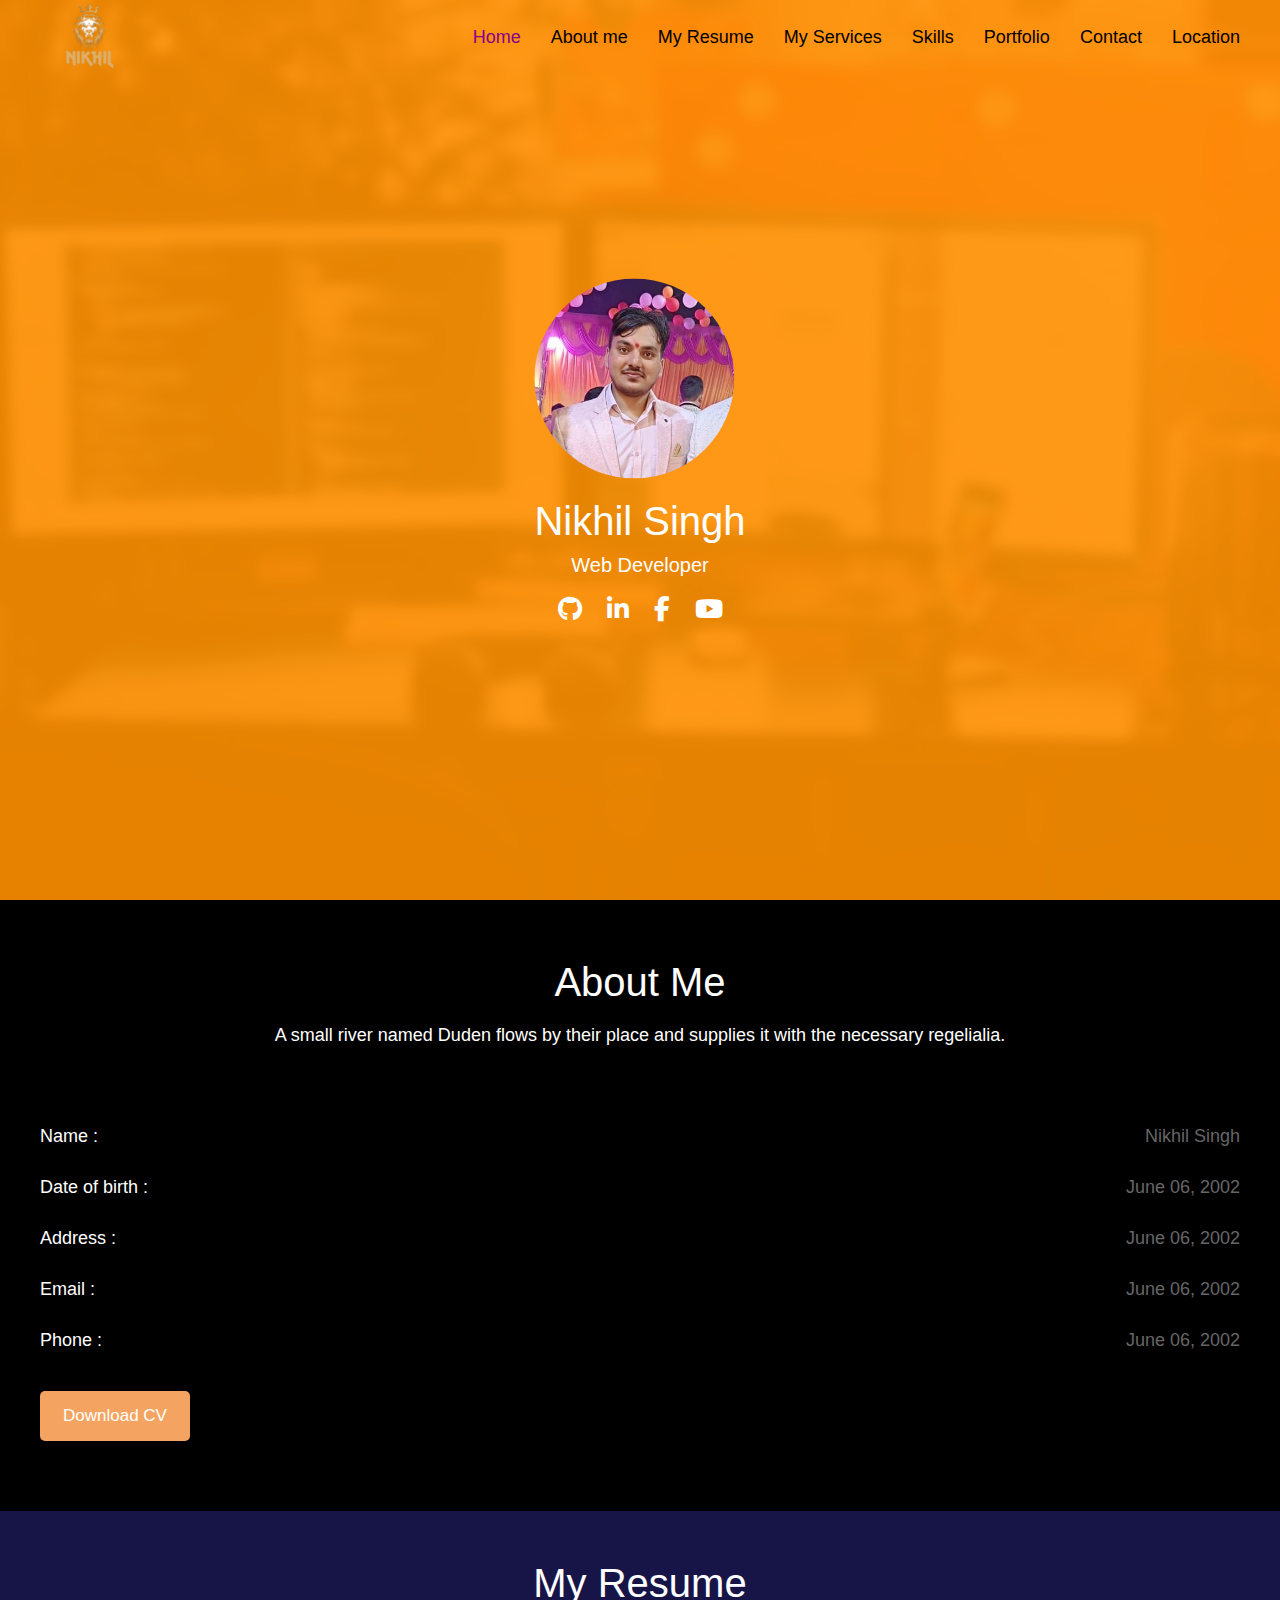
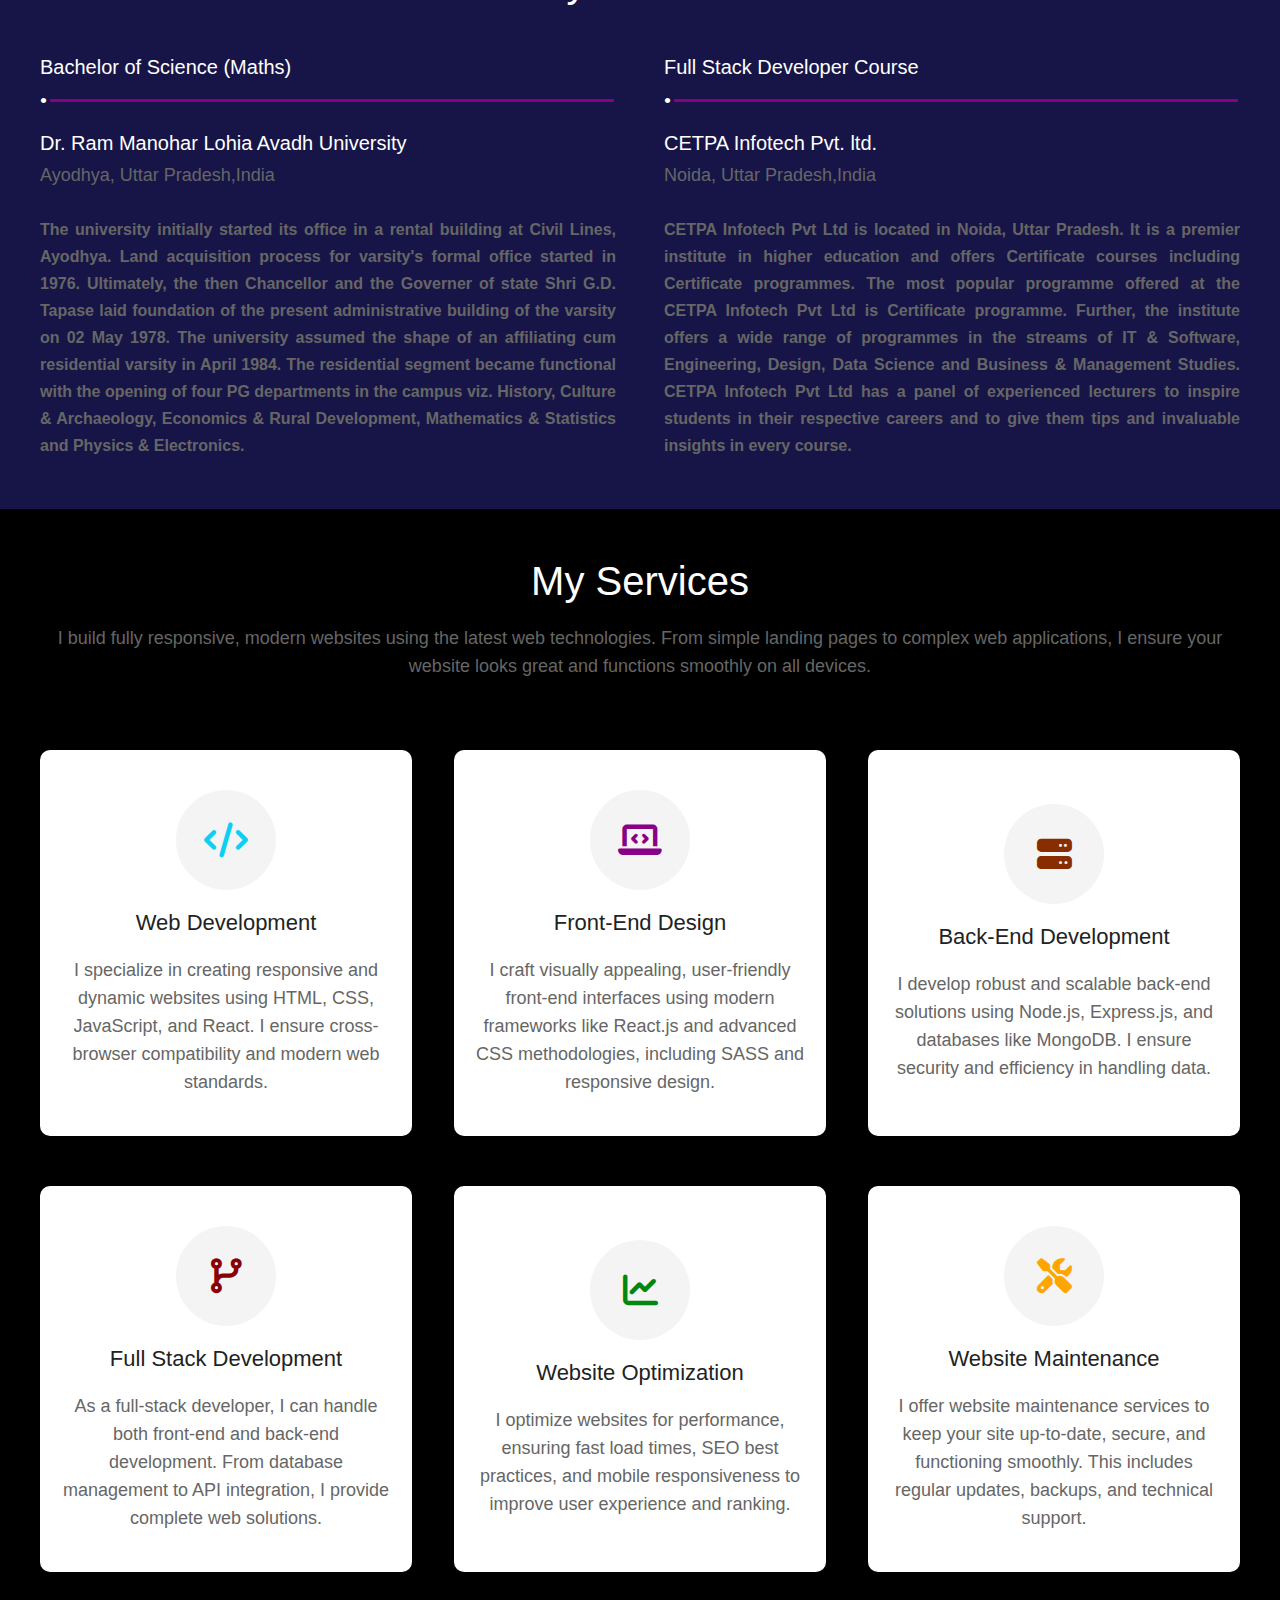
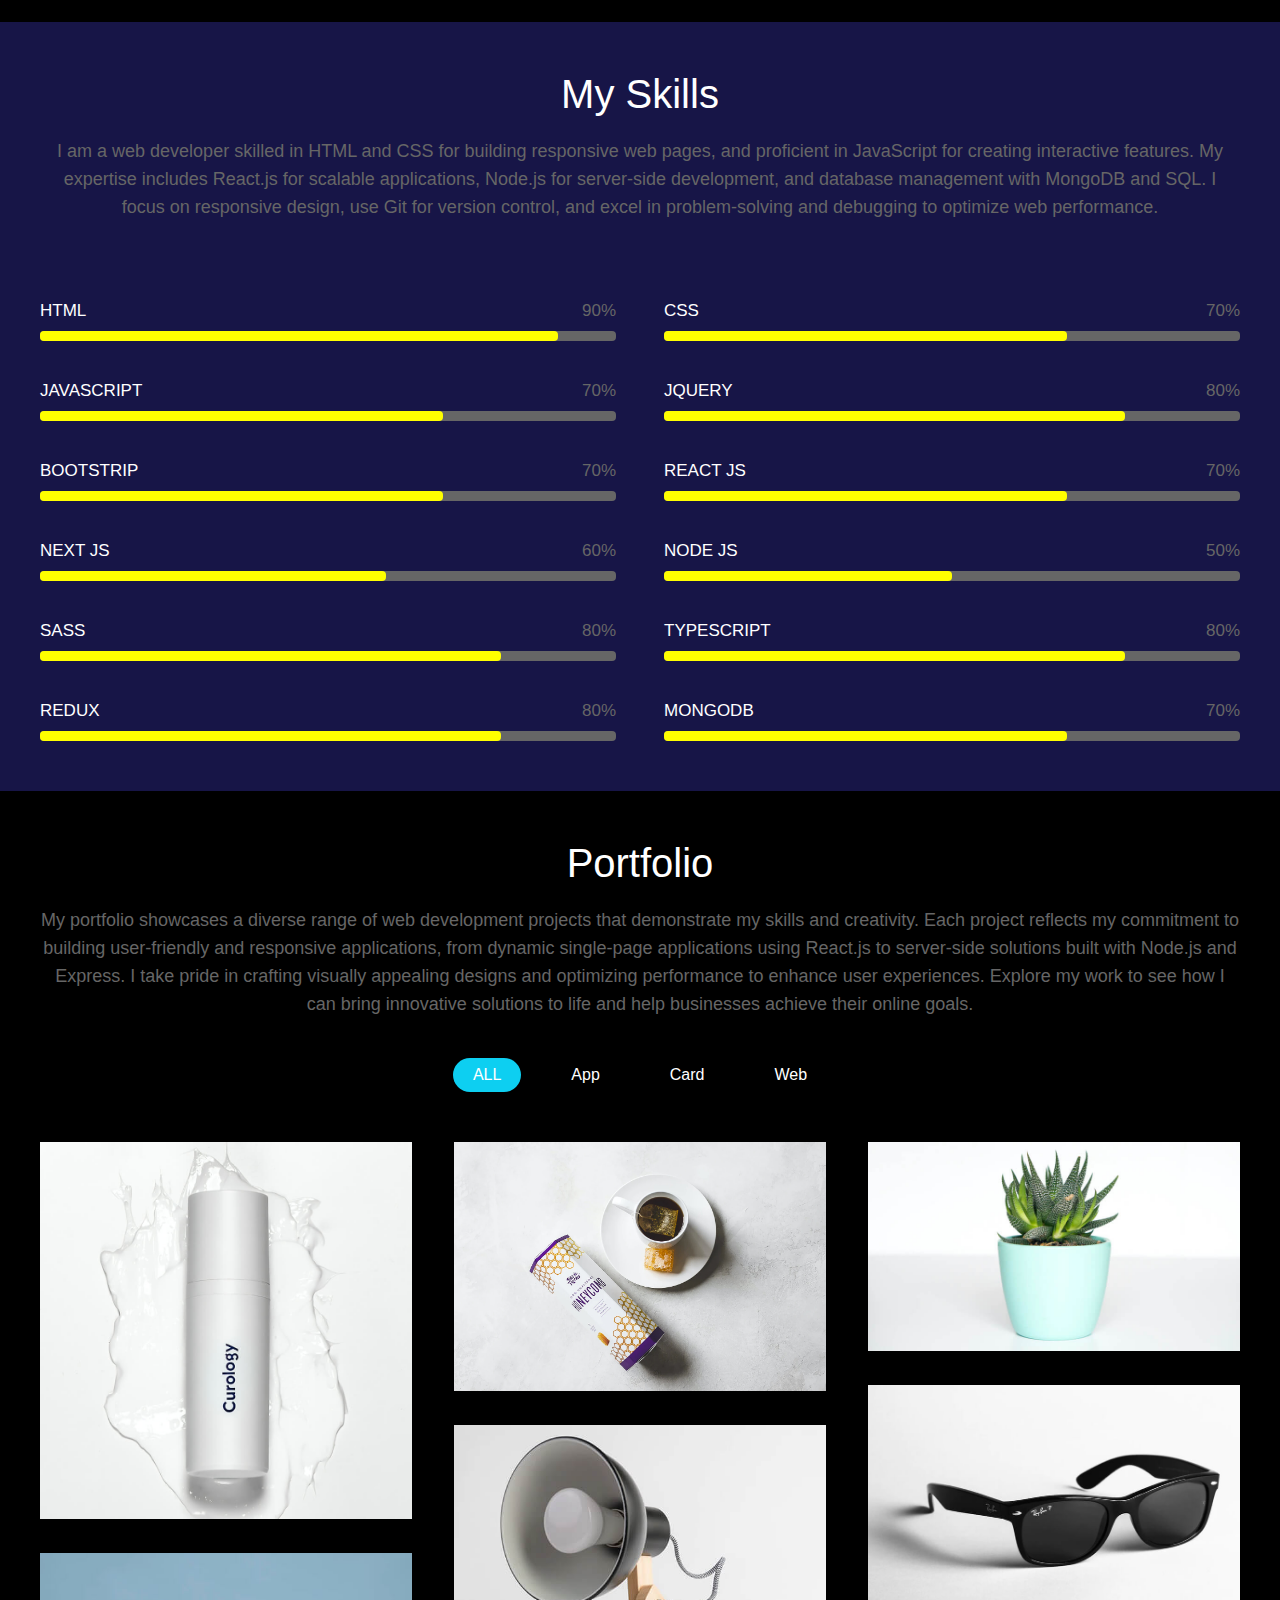
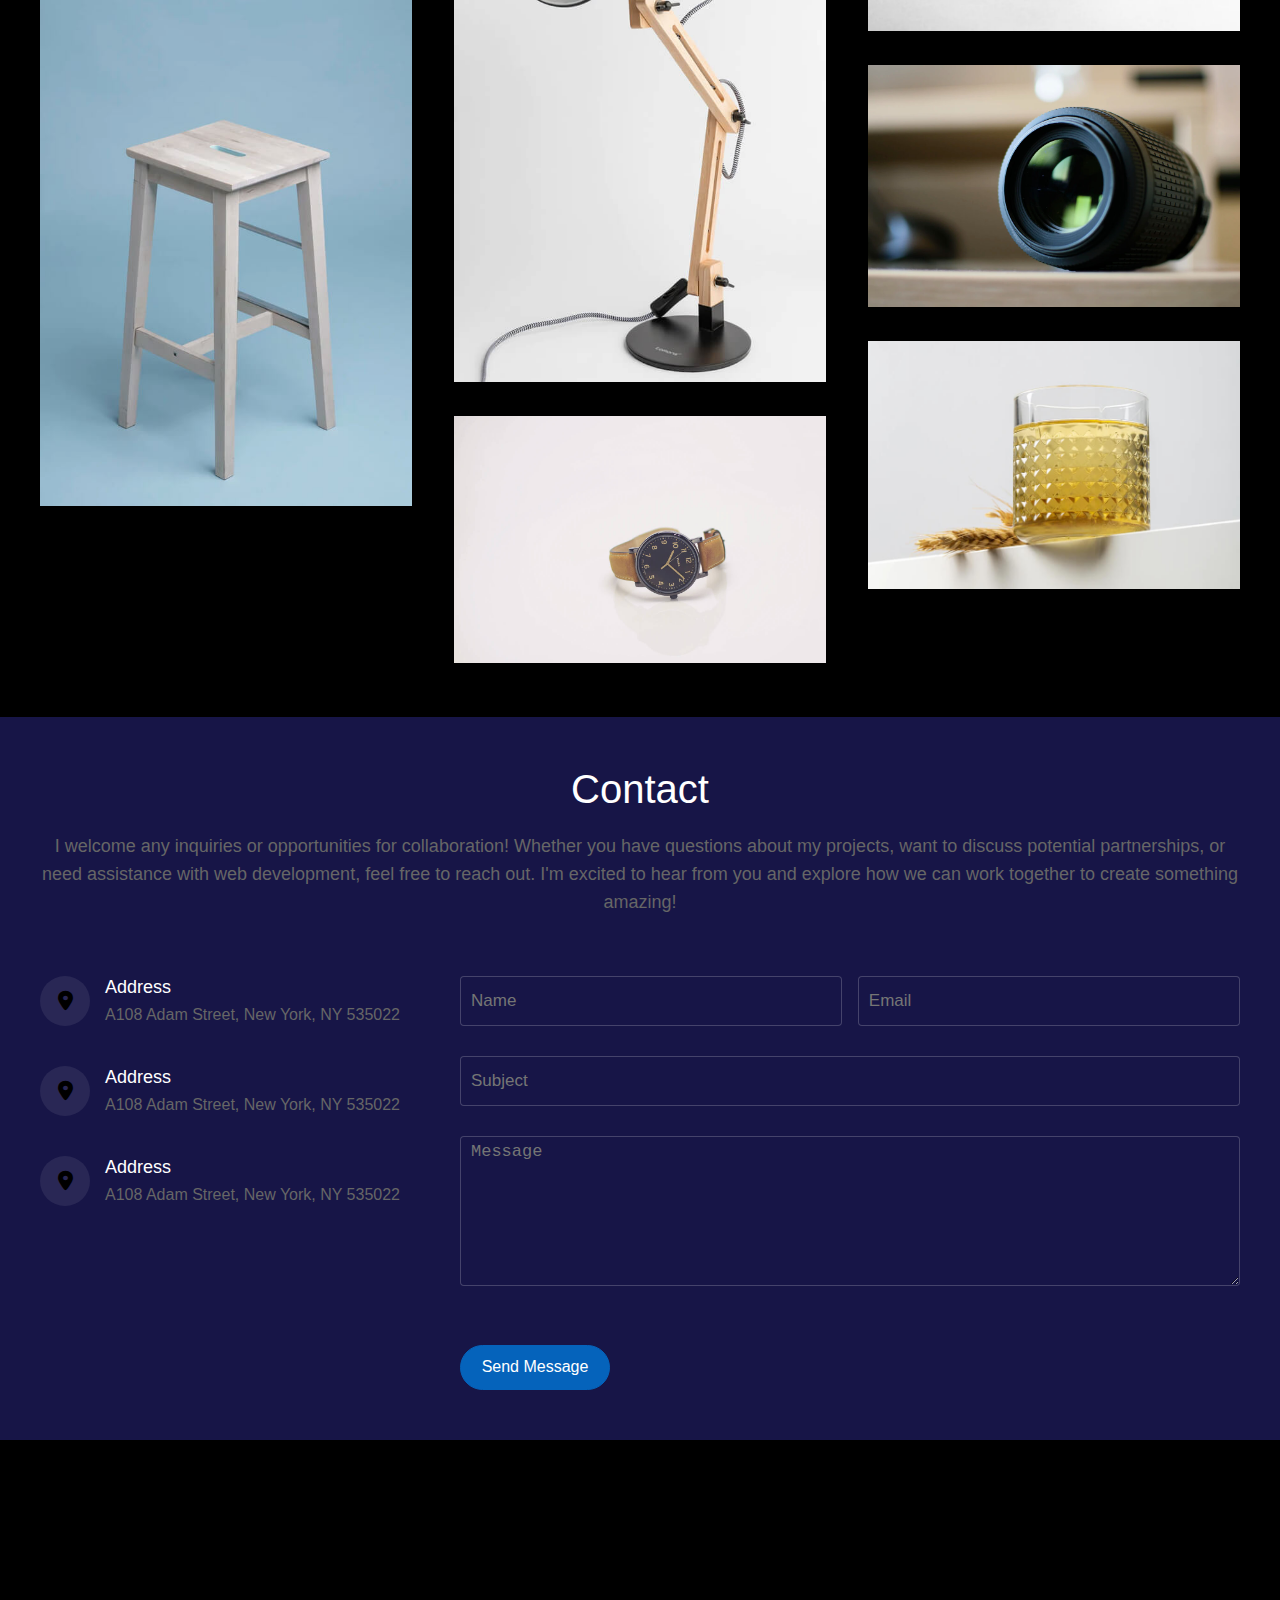
==== commit 559efe82: "update" ====
--- a/index.html
+++ b/index.html
@@ -13,23 +13,25 @@
     <script src="js/index.js"></script>
   </head>
   <body>
-    <div class="header" id="Home">
+    <div class="header">
       <div class="overlay"></div>
-      <div class="wrapper">
-        <div class="logo">
-          <img src="img/nikhil-logo-removebg-preview.png" alt="Logo" />
-        </div>
-        <div class="navbar">
-          <ul>
-            <li><a href="#Home">Home</a></li>
-            <li><a href="#About me">About me</a></li>
-            <li><a href="#My Resume">My Resume</a></li>
-            <li><a href="#My Services">My Services</a></li>
-            <li><a href="#Skills">Skills</a></li>
-            <li><a href="#Portfolio">Portfolio</a></li>
-            <li><a href="#Contact">Contact</a></li>
-            <li><a href="#Location">Location</a></li>
-          </ul>
+      <div class="headerTop">
+        <div class="wrapper">
+          <div class="logo">
+            <img src="img/nikhil-logo-removebg-preview.png" alt="Logo" />
+          </div>
+          <div class="navbar">
+            <ul>
+              <li><a href="#Home">Home</a></li>
+              <li><a href="#About me">About me</a></li>
+              <li><a href="#My Resume">My Resume</a></li>
+              <li><a href="#My Services">My Services</a></li>
+              <li><a href="#Skills">Skills</a></li>
+              <li><a href="#Portfolio">Portfolio</a></li>
+              <li><a href="#Contact">Contact</a></li>
+              <li><a href="#Location">Location</a></li>
+            </ul>
+          </div>
         </div>
       </div>
       <div class="sidebar" id="sidebar">
@@ -109,9 +111,7 @@
           <h3>June 06, 2002</h3>
         </div>
         <div class="button">
-          <a
-            href="file:///C:/Users/Dell/Downloads/Nikhil-singh.docx.pdf"
-            target="_blank"
+          <a href="/htmlProfile/assests/nikhil-resume.pdf" target="_blank"
             >Download CV</a
           >
         </div>
@@ -740,7 +740,11 @@
             </div>
           </div>
           <div class="formbox">
-            <form>
+            <form
+              id="myForm"
+              onsubmit="return handleSubmit()"
+              action="submit.html"
+            >
               <div class="formbar">
                 <div class="data">
                   <input type="text" placeholder="Name" id="demo" />
--- a/css/style.css
+++ b/css/style.css
@@ -11,6 +11,10 @@
 body {
   font-family: sans-serif;
   scroll-behavior: smooth;
+}
+
+.headerTop {
+  position: relative;
 }
 
 .header {
@@ -211,6 +215,7 @@
 .About {
   background: #000000;
   padding: 60px 0px;
+  position: relative;
 }
 
 .About .aboutHeader {
@@ -831,7 +836,6 @@
 }
 
 .formData {
-  margin-top: 25px;
   display: block;
 }
 
@@ -885,6 +889,14 @@
   transition: 0.6s;
 }
 
+.formbox span {
+  color: #ff0000;
+  font-size: 16px;
+  font-weight: 600;
+  display: block;
+  padding: 15px 0px;
+}
+
 .formbox button:hover {
   background: #0563bb;
   border-color: #0563bb;
@@ -1028,6 +1040,12 @@
   .formbox {
     width: 100%;
   }
+  .location {
+    padding: 50px 20px;
+  }
+  .location .wrapper {
+    width: 100%;
+  }
 }
 
 @media (min-width: 768px) and (max-width: 992px) {
@@ -1117,4 +1135,10 @@
     line-height: 21px;
     font-size: 14px;
   }
-}
+  .location {
+    padding: 50px 20px;
+  }
+  .location .wrapper {
+    width: 100%;
+  }
+}
